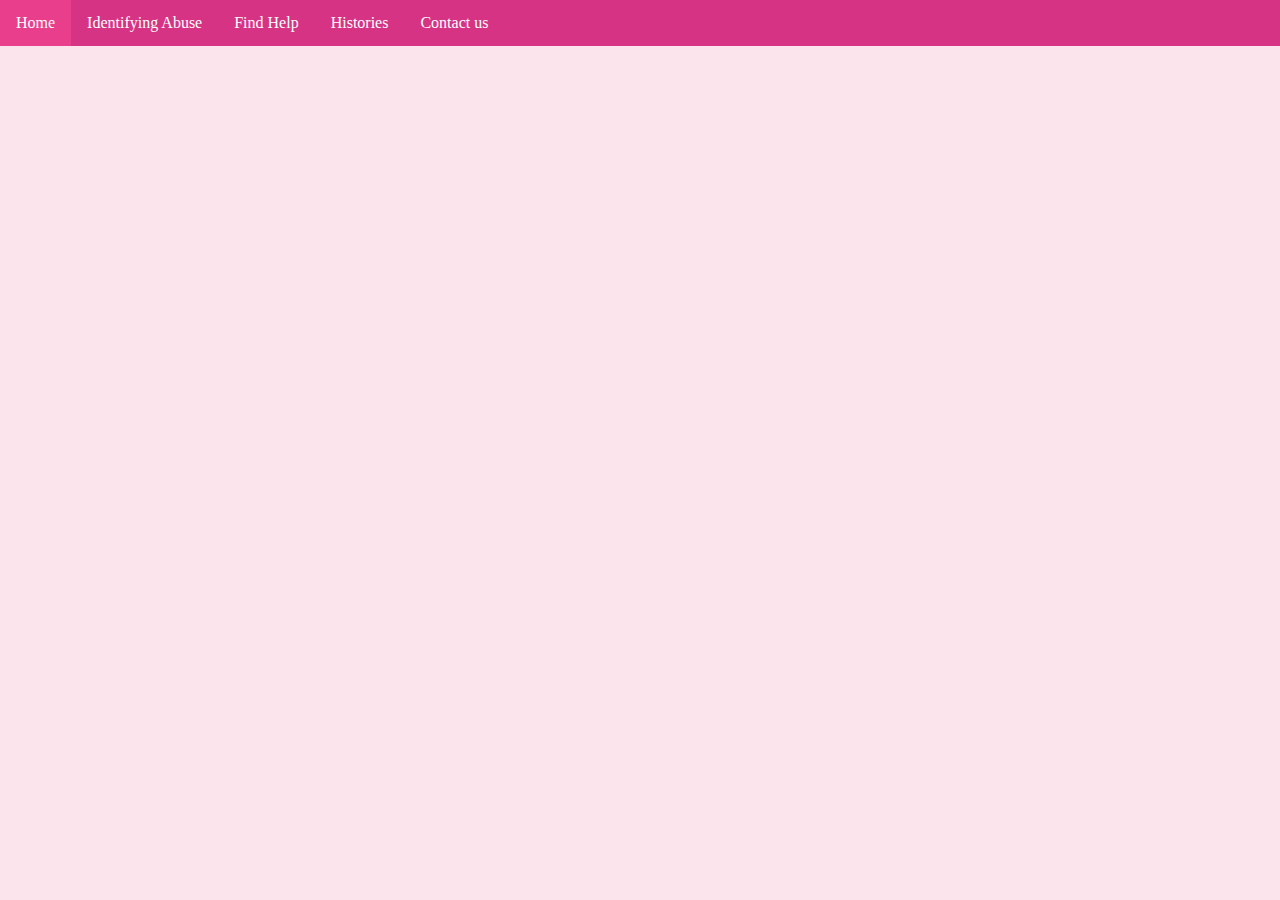
==== pages/index.html @ 091210c5 "Implementation of the website navigation." ====
<!DOCTYPE html>
<html lang="en">
<head>
    <meta charset="UTF-8">
    <meta name="viewport" content="width=device-width, initial-scale=1.0">
    <title>Home - You are not alone!</title>
    <!-- css styles reference -->
    <link rel="stylesheet" href="/styles/main.css">
</head>
<body>
    <!-- using of header/main/footer to make the structure more organized -->
    <header>
        <ul>
            <li><a href="index.html">Home</a></li>
            <li><a href="identifyingAbuse.html">Identifying Abuse</a></li>
            <li><a href="findHelp.html">Find Help</a></li>
            <li><a href="histories.html">Histories</a></li>
            <li><a href="contactUs.html">Contact us</a></li>
        </ul>
    </header>
    <main>

    </main>
    <footer>

    </footer>
</body>
</html>
---- styles/main.css ----
/* Body:
This style will be appied in all body section
*/
body {
    /* it removes the margin of the body section.*/
    margin:0;
    /* it sets the background color of the body for a variation of pink. */
    background-color: #fce4ec ;
}
/* End Body*/

/* Navbar:
This style was created to display the pages navigations.
I decided to use the ul structure because it is simple and flexible to implement. And it is very common to use it.
*/
ul {
    /* it removes the bullet points from the list */
    list-style-type: none;
    /* it removes the default margin and padding of the ul elements */
    margin: 0;
    padding: 0;
    /* it ensures the floating elements to stay inside the container */
    overflow: hidden;
    /* defines the background color to pink */
    background-color: #d63384;
    }
    
    li {
    /*  it makes all the li elements to float left to create a horizontal navigation*/
    float: left;
    }
    
    li a {
    /*  it makes all the element became a block and everything clickable*/
    display: block;
    /*  it sets the text color to white*/
    color: white;
    /* it centralize the text */
    text-align: center;
    /* it adds space arount the link */
    padding: 14px 16px;
    /* it removes the underline from the link */
    text-decoration: none;
    }
    
    /* it changes the background color every time we hover over the element */
    li a:hover {
    background-color: #e83e8c;
    }

/* End Navbar */
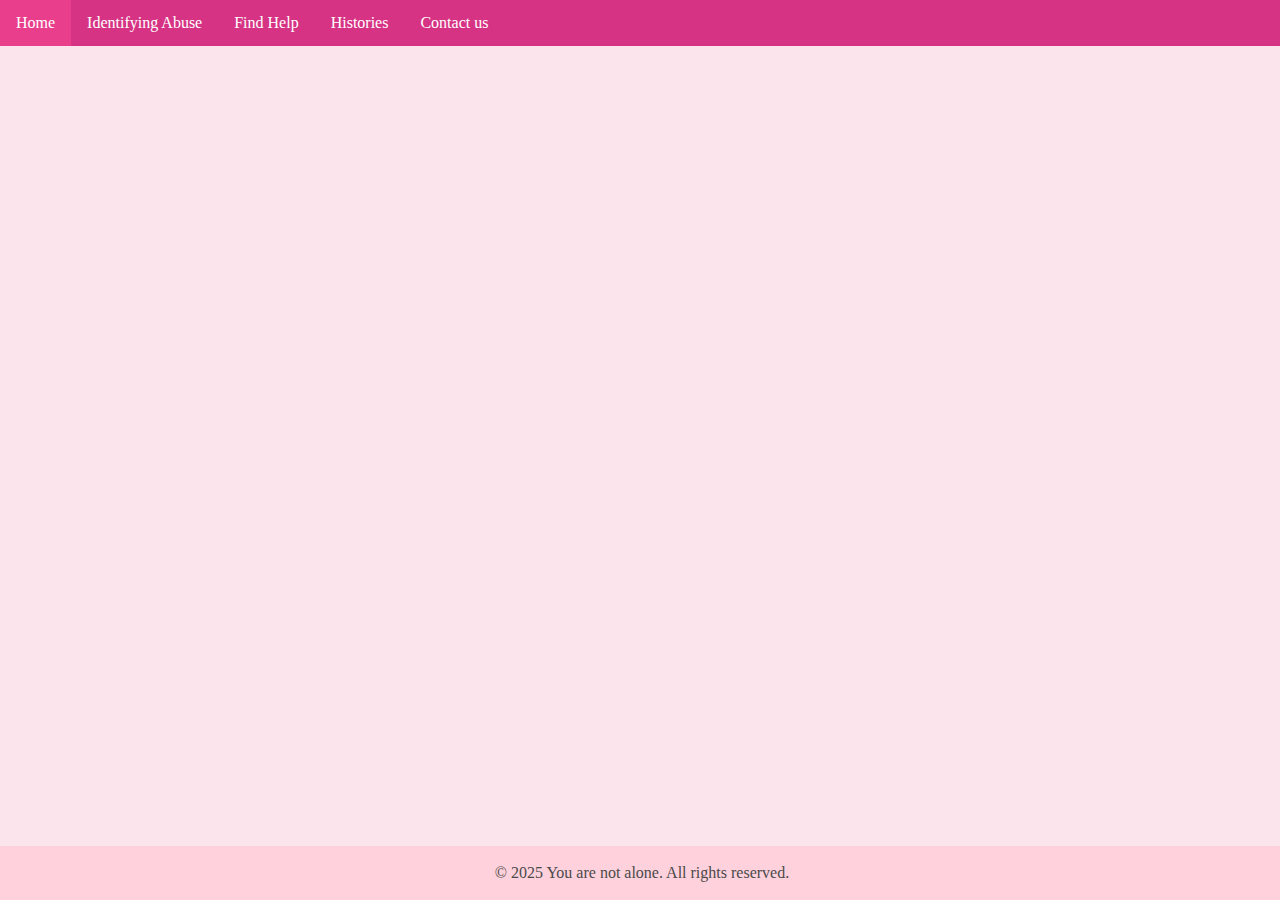
==== commit 104446e6: "Implementation of the footer section." ====
--- a/pages/index.html
+++ b/pages/index.html
@@ -22,7 +22,7 @@
 
     </main>
     <footer>
-
+        <p>&copy; 2025 You are not alone. All rights reserved.</p>
     </footer>
 </body>
 </html>--- a/styles/main.css
+++ b/styles/main.css
@@ -37,7 +37,7 @@
     color: white;
     /* it centralize the text */
     text-align: center;
-    /* it adds space arount the link */
+    /* it adds space around the link, px means pixels */
     padding: 14px 16px;
     /* it removes the underline from the link */
     text-decoration: none;
@@ -48,4 +48,26 @@
     background-color: #e83e8c;
     }
 
-/* End Navbar */+/* End Navbar */
+
+/* Footer 
+Style for the footer section.
+The footer is important to display copyright and useful information
+*/
+footer {
+    /* defines the background color to a variation of pink */
+    background-color: #ffd1dc;
+    /*  it sets the text color to a variation of black*/
+    color: #4a4a4a;
+    /* it centralize the text */
+    text-align: center;
+    /* it adds space inside the footer, px means pixels */
+    padding: 2px;
+    /* it makes the footer fixed in the position even when the user scrolls the page */
+    position: fixed;
+    /* it makes the footer stays on the very bottom of the page */
+    bottom: 0;
+    /* it makes the width of the footer be the same width of the page. It uses the % to make sure it stretch along with the page width that can be variable */
+    width: 100%;
+}  
+/* End Footer */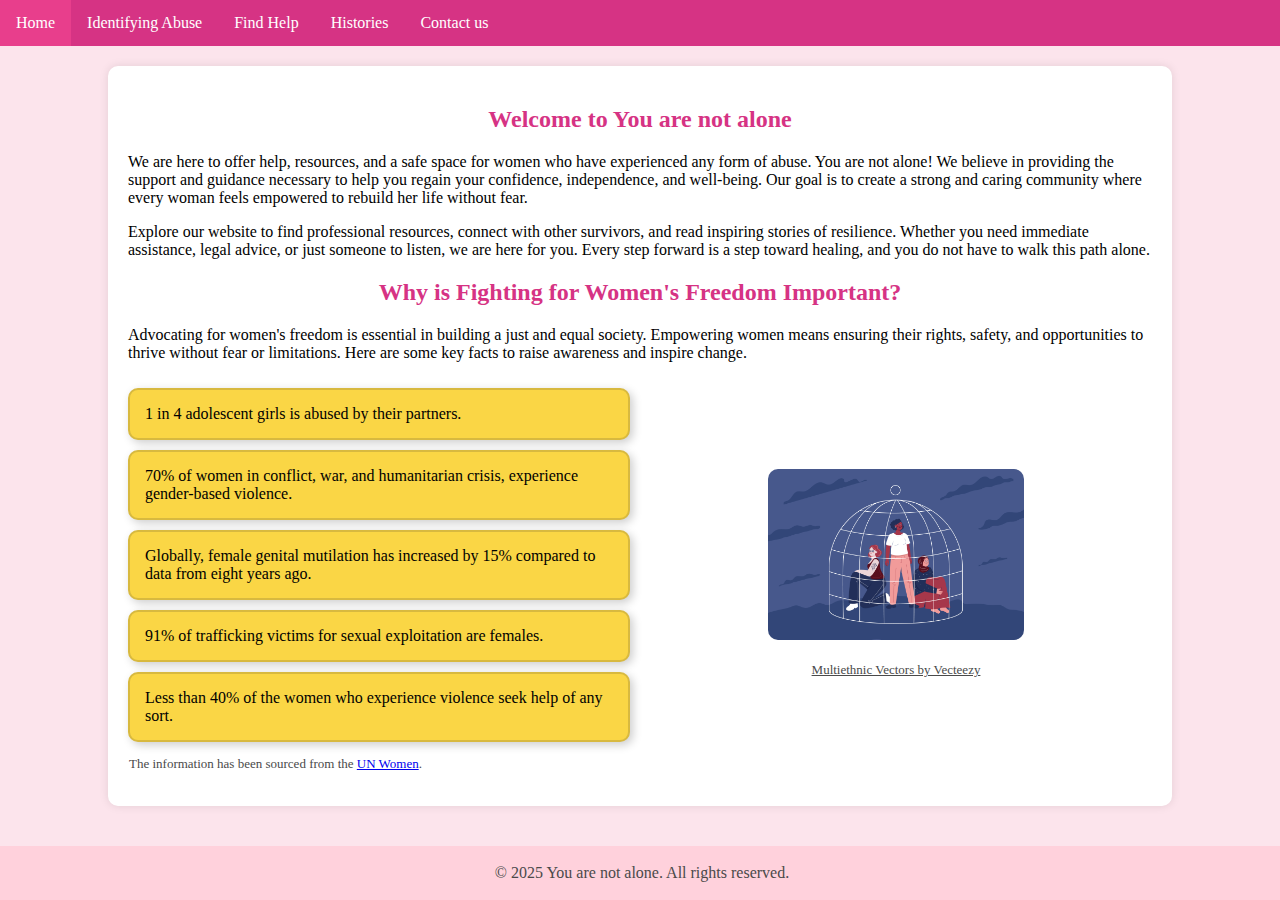
==== commit 0e98bb87: "Implementation of the index page." ====
--- a/pages/index.html
+++ b/pages/index.html
@@ -3,13 +3,16 @@
 <head>
     <meta charset="UTF-8">
     <meta name="viewport" content="width=device-width, initial-scale=1.0">
+    <!-- page title on the browser tab-->
     <title>Home - You are not alone!</title>
     <!-- css styles reference -->
     <link rel="stylesheet" href="/styles/main.css">
+    <link rel="stylesheet" href="/styles/warning-cards.css">
 </head>
 <body>
     <!-- using of header/main/footer to make the structure more organized -->
     <header>
+        <!-- menu navigation -->
         <ul>
             <li><a href="index.html">Home</a></li>
             <li><a href="identifyingAbuse.html">Identifying Abuse</a></li>
@@ -19,9 +22,57 @@
         </ul>
     </header>
     <main>
-
+        <!-- Using of div tag to group the elements of the main section.
+         The class container is used to give focus to the main section.-->
+        <div class="container">
+            <!-- using of h2 to titles -->
+            <h2>Welcome to You are not alone</h2>
+            <!-- using of p to paragraphs -->
+            <p>We are here to offer help, resources, and a safe space for women who have experienced any form of abuse. You are not alone! We believe in providing the support and guidance necessary to help you regain your confidence, independence, and well-being. Our goal is to create a strong and caring community where every woman feels empowered to rebuild her life without fear.</p>
+            <p>Explore our website to find professional resources, connect with other survivors, and read inspiring stories of resilience. Whether you need immediate assistance, legal advice, or just someone to listen, we are here for you. Every step forward is a step toward healing, and you do not have to walk this path alone.</p>
+            <h2>Why is Fighting for Women's Freedom Important?</h2>
+            <p>Advocating for women's freedom is essential in building a just and equal society. Empowering women means ensuring their rights, safety, and opportunities to thrive without fear or limitations. Here are some key facts to raise awareness and inspire change.</p>
+            <!-- Using od div to group the informations.
+              I use diferent the style of card in yellow to make the information more appealing-->
+            <div class="warning-card-container">
+                <!-- this div is used to make all the divs inside it to respect the width of 50% of the page -->
+                <div class="width50">
+                    <!-- this div is used to make the div inside it to have the 100% of width of the width of 50% of the page -->
+                    <div class="width100">
+                        <!-- the style of warning-card transforms the div into yellow card to give-->
+                        <div class="warning-card">1 in 4 adolescent girls is abused by their partners.</div>
+                    </div>
+                    <div class="width100">
+                        <div class="warning-card">70% of women in conflict, war, and humanitarian crisis, experience gender-based violence.</div>
+                    </div>
+                    <div class="width100">
+                        <div class="warning-card">Globally, female genital mutilation has increased by 15% compared to data from eight years ago.</div>
+                    </div>
+                    <div class="width100">
+                        <div class="warning-card">91% of trafficking victims for sexual exploitation are females.</div>
+                    </div>
+                    <div class="width100">
+                        <div class="warning-card">Less than 40% of the women who experience violence seek help of any sort.</div>
+                    </div>
+                    <!--I used a paragraph to insert the information reference -->
+                    <p class="reference-text">The information has been sourced from the <a href="https://www.unwomen.org/en/articles/facts-and-figures/facts-and-figures-ending-violence-against-women" target="_blank">UN Women</a>.</p>
+                </div>
+                <!-- this div is used to make the div inside it to have the 100% of width of the width of 50% of the page 
+                 It is aligninh the picture and the text to the center of the div
+                -->
+                <div class="width50"  style="align-content: center; text-align: center;">
+                    <!-- it uses the image in the folder images and sets the width of the image in 50% -->
+                    <img src="/images/vecteezy_multiethnic-women-locked-in-cages-a-symbol-of_12958656.jpg" width="50%"/>
+                    <!-- I used a paragraph to insert the image reference, so the content stays on the bottom of the image -->
+                    <p>
+                        <a href="https://www.vecteezy.com/free-vector/multiethnic" target="_blank" class="reference-text">Multiethnic Vectors by Vecteezy</a>
+                    </p>
+                </div>
+            </div>
+        </div>   
     </main>
-    <footer>
+    <!-- footer section -->
+    <footer class="width100">
         <p>&copy; 2025 You are not alone. All rights reserved.</p>
     </footer>
 </body>
--- a/styles/main.css
+++ b/styles/main.css
@@ -6,6 +6,8 @@
     margin:0;
     /* it sets the background color of the body for a variation of pink. */
     background-color: #fce4ec ;
+    /* it adds a space on the botton so the footer does not hide the content of the page */
+    padding-bottom: 60px;
 }
 /* End Body*/
 
@@ -59,7 +61,7 @@
     background-color: #ffd1dc;
     /*  it sets the text color to a variation of black*/
     color: #4a4a4a;
-    /* it centralize the text */
+    /* it centralizes the text */
     text-align: center;
     /* it adds space inside the footer, px means pixels */
     padding: 2px;
@@ -67,7 +69,72 @@
     position: fixed;
     /* it makes the footer stays on the very bottom of the page */
     bottom: 0;
-    /* it makes the width of the footer be the same width of the page. It uses the % to make sure it stretch along with the page width that can be variable */
+}  
+/* End Footer */
+
+/* I used this style to give more focus the content that goes to the body */
+.container {
+    /* it sets the width of the container using 80% of the total width of the page */
+    width: 80%;
+    /* it sets the margin to get the remaining space outside the content and divide it equaly in the margin */
+    margin: auto;
+    /* it adds a margin just on the top of the element, px means pixels */
+    margin-top: 20px;
+    /*it defines the background color to a variation of white */
+    background-color: white;
+    /* it adds space inside the element, px means pixels */
+    padding: 20px;
+    /* it turns the border of the pictures rounded by 10px */
+    border-radius: 10px;
+    
+    box-shadow: 0 0 10px rgba(0, 0, 0, 0.1);
+}
+
+
+/* it makes the width of the element be the same width of the page. It uses the % to make sure it stretch along with the page width that can be variable */
+.width100 {
     width: 100%;
+}
+
+/* this block of code applies the style inside if the width of the page is 768px or smaller.
+This value is set to include a good style for tables and smartphones.
+It is used to make the content responsive.  */
+@media screen and (max-width: 768px) {
+    /* this block modifies the style set for the width50, it makes the width 100%. 
+    In small screens, if I use 50% the content gets too small, so it adjusts to 100%. */
+    .width50 {
+        /* the important tag is to make sure the style is applied, it override all previous styles */
+        width: 100% !important;
+    }
+}
+
+/* it makes the width of the element be 50% of the width of the page. It uses the % to make sure it stretch along with the page width that can be variable */
+.width50 {
+    width: 50%;
 }  
-/* End Footer */+
+/* it styles all the h2 elements of the pages */
+h2 {
+    /*  it sets the text color to a variation of pink*/
+    color:#d63384;
+    /* it centralizes the text */
+    text-align: center;
+    /* it makes the text bold*/
+    font-weight: bold;
+}
+
+/* it styles all the images */
+img {
+    /* it turns the border of the pictures rounded by 10px */
+    border-radius: 10px;
+}
+
+/* I created this style to set all the references used to the website, to make it more discrete */
+.reference-text {
+    /*  it sets the text color to a variation of black*/
+    color: #4a4a4a;
+    /* it sets the font to a smaller version */
+    font-size: small;
+    /* it adds space between the word and the edge of the element, px means pixels */
+    padding: 1px;
+}--- a/styles/warning-cards.css
+++ b/styles/warning-cards.css
@@ -0,0 +1,31 @@
+.warning-card-container {
+    display: flex;
+    flex-wrap: wrap;
+    align-items: center;
+    justify-content: center;
+}
+
+.warning-card {
+    background-color: #fad645;
+    border: 2px solid #d8b93f;
+    padding: 15px;
+    margin:10px 10px 10px 0px; 
+    border-radius: 10px;
+    box-shadow: 3px 3px 10px rgba(0, 0, 0, 0.2);
+
+}
+.warning-card h2 {
+    color: #8b0000;
+    text-align: center;
+}
+.warning-card p {
+    color: #333;
+    text-align: justify;
+} 
+
+@media screen and (max-width: 768px) {
+    .warning-card-container {
+        flex-direction: column;
+        text-align: center;
+    }
+}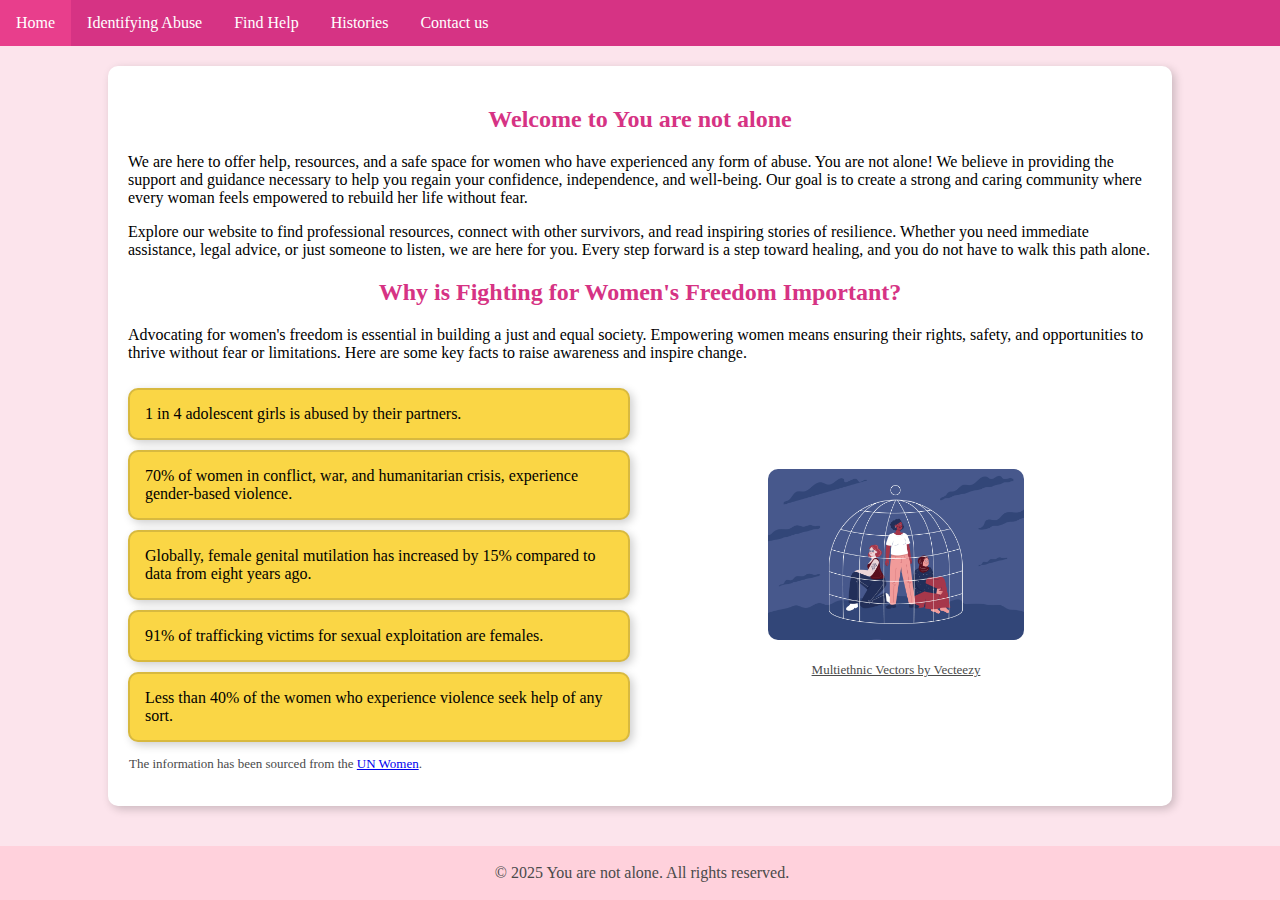
==== commit 23150c4a: "Implementation of identfying abuse page" ====
--- a/pages/index.html
+++ b/pages/index.html
@@ -1,6 +1,6 @@
 <!DOCTYPE html>
 <html lang="en">
-<head>
+  <head>
     <meta charset="UTF-8">
     <meta name="viewport" content="width=device-width, initial-scale=1.0">
     <!-- page title on the browser tab-->
@@ -8,72 +8,82 @@
     <!-- css styles reference -->
     <link rel="stylesheet" href="/styles/main.css">
     <link rel="stylesheet" href="/styles/warning-cards.css">
-</head>
-<body>
+  </head>
+  <body>
     <!-- using of header/main/footer to make the structure more organized -->
     <header>
-        <!-- menu navigation -->
-        <ul>
-            <li><a href="index.html">Home</a></li>
-            <li><a href="identifyingAbuse.html">Identifying Abuse</a></li>
-            <li><a href="findHelp.html">Find Help</a></li>
-            <li><a href="histories.html">Histories</a></li>
-            <li><a href="contactUs.html">Contact us</a></li>
-        </ul>
+      <!-- menu navigation -->
+      <ul>
+        <li>
+          <a href="index.html">Home</a>
+        </li>
+        <li>
+          <a href="identifyingAbuse.html">Identifying Abuse</a>
+        </li>
+        <li>
+          <a href="findHelp.html">Find Help</a>
+        </li>
+        <li>
+          <a href="histories.html">Histories</a>
+        </li>
+        <li>
+          <a href="contactUs.html">Contact us</a>
+        </li>
+      </ul>
     </header>
     <main>
-        <!-- Using of div tag to group the elements of the main section.
+      <!-- Using of div tag to group the elements of the main section.
          The class container is used to give focus to the main section.-->
-        <div class="container">
-            <!-- using of h2 to titles -->
-            <h2>Welcome to You are not alone</h2>
-            <!-- using of p to paragraphs -->
-            <p>We are here to offer help, resources, and a safe space for women who have experienced any form of abuse. You are not alone! We believe in providing the support and guidance necessary to help you regain your confidence, independence, and well-being. Our goal is to create a strong and caring community where every woman feels empowered to rebuild her life without fear.</p>
-            <p>Explore our website to find professional resources, connect with other survivors, and read inspiring stories of resilience. Whether you need immediate assistance, legal advice, or just someone to listen, we are here for you. Every step forward is a step toward healing, and you do not have to walk this path alone.</p>
-            <h2>Why is Fighting for Women's Freedom Important?</h2>
-            <p>Advocating for women's freedom is essential in building a just and equal society. Empowering women means ensuring their rights, safety, and opportunities to thrive without fear or limitations. Here are some key facts to raise awareness and inspire change.</p>
-            <!-- Using od div to group the informations.
-              I use diferent the style of card in yellow to make the information more appealing-->
-            <div class="warning-card-container">
-                <!-- this div is used to make all the divs inside it to respect the width of 50% of the page -->
-                <div class="width50">
-                    <!-- this div is used to make the div inside it to have the 100% of width of the width of 50% of the page -->
-                    <div class="width100">
-                        <!-- the style of warning-card transforms the div into yellow card to give-->
-                        <div class="warning-card">1 in 4 adolescent girls is abused by their partners.</div>
-                    </div>
-                    <div class="width100">
-                        <div class="warning-card">70% of women in conflict, war, and humanitarian crisis, experience gender-based violence.</div>
-                    </div>
-                    <div class="width100">
-                        <div class="warning-card">Globally, female genital mutilation has increased by 15% compared to data from eight years ago.</div>
-                    </div>
-                    <div class="width100">
-                        <div class="warning-card">91% of trafficking victims for sexual exploitation are females.</div>
-                    </div>
-                    <div class="width100">
-                        <div class="warning-card">Less than 40% of the women who experience violence seek help of any sort.</div>
-                    </div>
-                    <!--I used a paragraph to insert the information reference -->
-                    <p class="reference-text">The information has been sourced from the <a href="https://www.unwomen.org/en/articles/facts-and-figures/facts-and-figures-ending-violence-against-women" target="_blank">UN Women</a>.</p>
-                </div>
-                <!-- this div is used to make the div inside it to have the 100% of width of the width of 50% of the page 
+      <div class="container">
+        <!-- using of h2 to titles -->
+        <h2>Welcome to You are not alone</h2>
+        <!-- using of p to paragraphs -->
+        <p>We are here to offer help, resources, and a safe space for women who have experienced any form of abuse. You are not alone! We believe in providing the support and guidance necessary to help you regain your confidence, independence, and well-being. Our goal is to create a strong and caring community where every woman feels empowered to rebuild her life without fear.</p>
+        <p>Explore our website to find professional resources, connect with other survivors, and read inspiring stories of resilience. Whether you need immediate assistance, legal advice, or just someone to listen, we are here for you. Every step forward is a step toward healing, and you do not have to walk this path alone.</p>
+        <h2>Why is Fighting for Women's Freedom Important?</h2>
+        <p>Advocating for women's freedom is essential in building a just and equal society. Empowering women means ensuring their rights, safety, and opportunities to thrive without fear or limitations. Here are some key facts to raise awareness and inspire change.</p>
+        <!-- Using od div to group the informations.
+        I use diferent the style of card in yellow to make the information more appealing-->
+        <div class="warning-card-container">
+          <!-- this div is used to make all the divs inside it to respect the width of 50% of the page -->
+          <div class="width50">
+            <!-- this div is used to make the div inside it to have the 100% of width of the width of 50% of the page -->
+            <div class="width100">
+              <!-- the style of warning-card transforms the div into yellow card to give-->
+              <div class="warning-card">1 in 4 adolescent girls is abused by their partners.</div>
+            </div>
+            <div class="width100">
+              <div class="warning-card">70% of women in conflict, war, and humanitarian crisis, experience gender-based violence.</div>
+            </div>
+            <div class="width100">
+              <div class="warning-card">Globally, female genital mutilation has increased by 15% compared to data from eight years ago.</div>
+            </div>
+            <div class="width100">
+              <div class="warning-card">91% of trafficking victims for sexual exploitation are females.</div>
+            </div>
+            <div class="width100">
+              <div class="warning-card">Less than 40% of the women who experience violence seek help of any sort.</div>
+            </div>
+            <!--I used a paragraph to insert the information reference -->
+            <p class="reference-text">The information has been sourced from the <a href="https://www.unwomen.org/en/articles/facts-and-figures/facts-and-figures-ending-violence-against-women" target="_blank">UN Women</a>. </p>
+          </div>
+          <!-- this div is used to make the div inside it to have the 100% of width of the width of 50% of the page 
                  It is aligninh the picture and the text to the center of the div
                 -->
-                <div class="width50"  style="align-content: center; text-align: center;">
-                    <!-- it uses the image in the folder images and sets the width of the image in 50% -->
-                    <img src="/images/vecteezy_multiethnic-women-locked-in-cages-a-symbol-of_12958656.jpg" width="50%"/>
-                    <!-- I used a paragraph to insert the image reference, so the content stays on the bottom of the image -->
-                    <p>
-                        <a href="https://www.vecteezy.com/free-vector/multiethnic" target="_blank" class="reference-text">Multiethnic Vectors by Vecteezy</a>
-                    </p>
-                </div>
-            </div>
-        </div>   
+          <div class="width50" style="align-content: center; text-align: center;">
+            <!-- it uses the image in the folder images and sets the width of the image in 50% -->
+            <img src="/images/vecteezy_multiethnic-women-locked-in-cages-a-symbol-of_12958656.jpg" width="50%" />
+            <!-- I used a paragraph to insert the image reference, so the content stays on the bottom of the image -->
+            <p>
+              <a href="https://www.vecteezy.com/free-vector/multiethnic" target="_blank" class="reference-text">Multiethnic Vectors by Vecteezy</a>
+            </p>
+          </div>
+        </div>
+      </div>
     </main>
     <!-- footer section -->
     <footer class="width100">
-        <p>&copy; 2025 You are not alone. All rights reserved.</p>
+      <p>&copy; 2025 You are not alone. All rights reserved.</p>
     </footer>
-</body>
+  </body>
 </html>--- a/styles/main.css
+++ b/styles/main.css
@@ -86,8 +86,8 @@
     padding: 20px;
     /* it turns the border of the pictures rounded by 10px */
     border-radius: 10px;
-    
-    box-shadow: 0 0 10px rgba(0, 0, 0, 0.1);
+    /* it adds a shadow of black for 3D effect  */
+    box-shadow: 3px 3px 10px #00000033;
 }
 
 
--- a/styles/warning-cards.css
+++ b/styles/warning-cards.css
@@ -1,31 +1,55 @@
+/* I used the site tutorial https://www.w3schools.com/css/default.asp as a guide to find out which css properties would be useful on my website.*/
+/* I separate the warning card layout because it will not be used in all pages. So it keeps the css cleaner. */
+
+/* Layout container for the cards */
 .warning-card-container {
+    /* it displays the elements inside this one to have flexible position, side by side*/
     display: flex;
+    /* it makes the elements inside this one to skip to the next row if there is no space. It does not make the elements become small. */
     flex-wrap: wrap;
+    /* it aligns the elements to the center */
     align-items: center;
+    /* it aligns the elements inside the container in the horizontal */
     justify-content: center;
 }
 
+/* Warning card style */
 .warning-card {
+    /*  it sets the text color to a variation of yellow*/
     background-color: #fad645;
+    /*  it gives the element a border with 2px and a variation of yellow*/
     border: 2px solid #d8b93f;
+    /* it adds space inside the element, px means pixels */
     padding: 15px;
+    /* it adds space outside the element, it gives 10px to the top, right and bottom part, but nothing on the left, px means pixels */
     margin:10px 10px 10px 0px; 
+    /* it turns the border of the element rounded by 10px */
     border-radius: 10px;
-    box-shadow: 3px 3px 10px rgba(0, 0, 0, 0.2);
+    /* it adds a shadow of black for 3D effect  */
+    box-shadow: 3px 3px 10px #00000033;
 
 }
+
+/* style for all h2 elements under the warning-card */
 .warning-card h2 {
+    /*  it sets the text color to a variation of red*/
     color: #8b0000;
+    /* it centralizes the text */
     text-align: center;
 }
+
+/* style for all p elements under the warning-card */
 .warning-card p {
-    color: #333;
+    /* it makes the text is justify in the element */
     text-align: justify;
 } 
 
+/* this block of code applies the style inside if the width of the page is 768px or smaller.
+This value is set to include a good style for tables and smartphones.
+It is used to make the content responsive.  */
 @media screen and (max-width: 768px) {
     .warning-card-container {
+        /* it displays the elements inside this one to the vertical alignment, so they do not become too small*/
         flex-direction: column;
-        text-align: center;
     }
 }